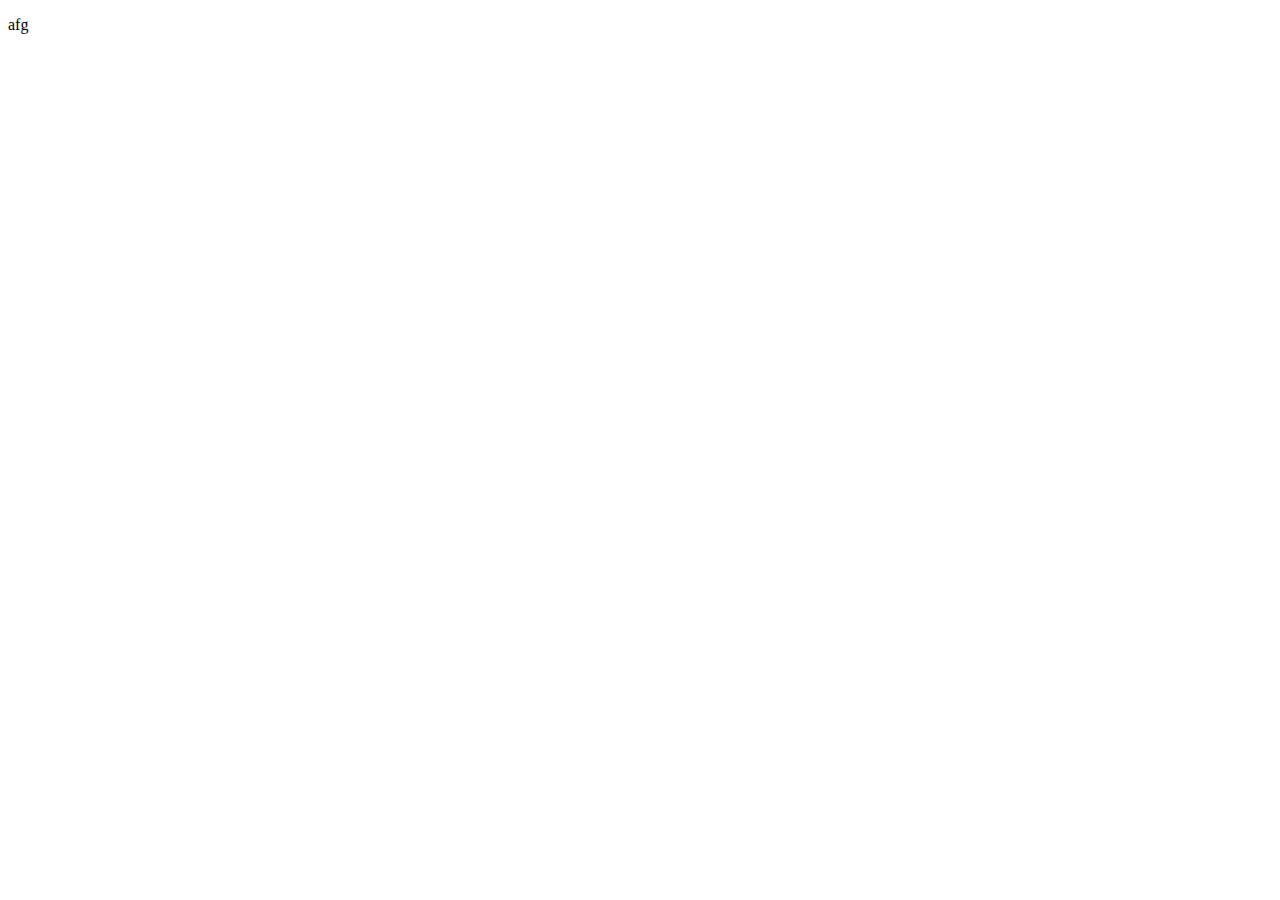
==== index.html @ 908c3b79 "ch" ====
<!DOCTYPE html>
<html lang="en">
<head>
    <meta charset="UTF-8">
    <meta name="viewport" content="width=device-width, initial-scale=1.0">
    <title>Document</title>
    <link rel="stylesheet" href="ah.css">
</head>
<body>
    <p>afg</p>
    
</body>
</html>
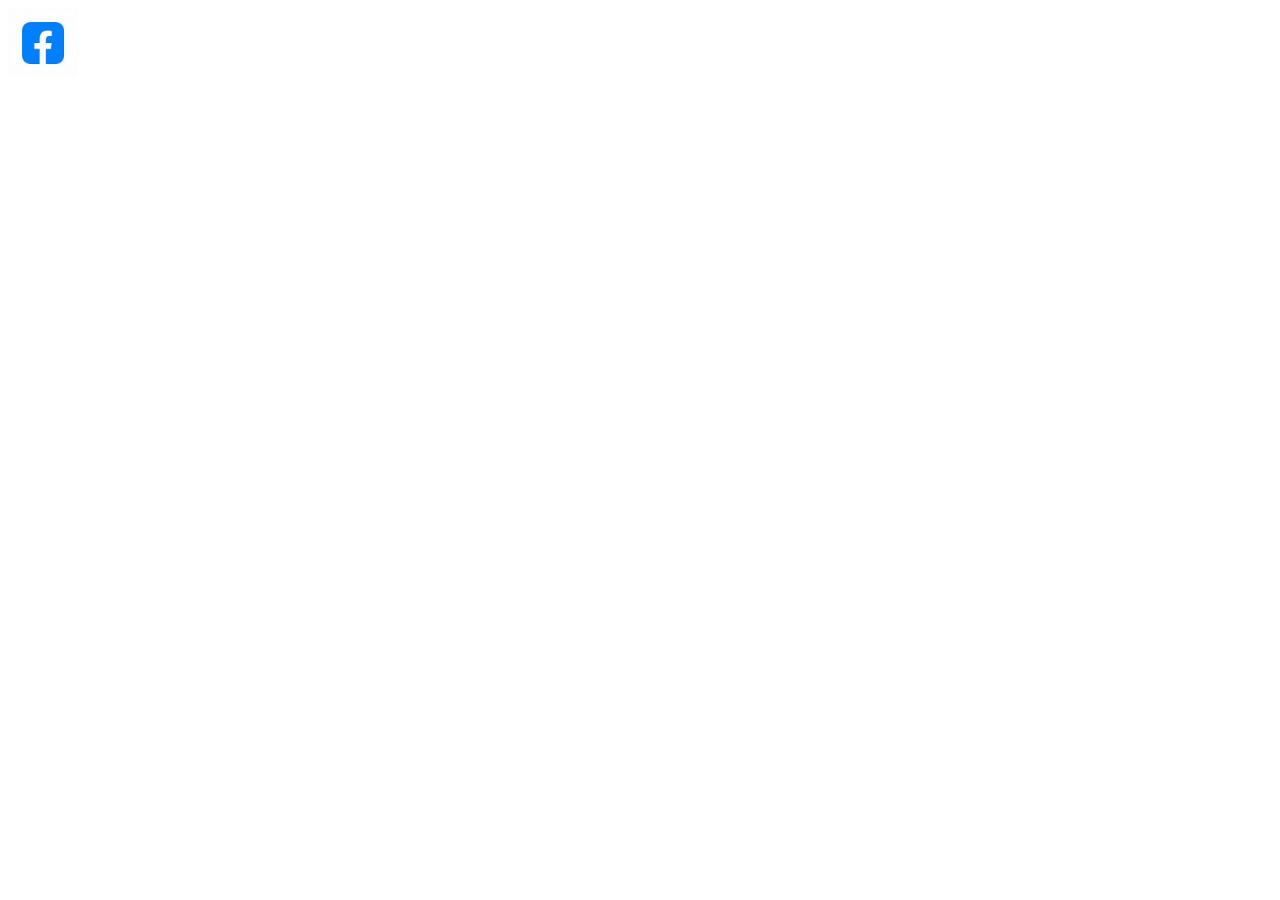
==== commit 58529134: "f" ====
--- a/index.html
+++ b/index.html
@@ -3,11 +3,16 @@
 <head>
     <meta charset="UTF-8">
     <meta name="viewport" content="width=device-width, initial-scale=1.0">
-    <title>Document</title>
-    <link rel="stylesheet" href="ah.css">
+    <title>Facebook clone</title>
+    <link rel="stylesheet" href="style.css">
+    <script src="https://kit.fontawesome.com/695669c5ad.js" crossorigin="anonymous"></script>
+
 </head>
 <body>
-    <p>afg</p>
+    <div class="fa">
+        <img src="facebook.jpg" height="70px" width="70px">
+    </div>
+    
     
 </body>
 </html>--- a/style.css
+++ b/style.css
@@ -0,0 +1,5 @@
+body{
+    font-family: 'Gill Sans', 'Gill Sans MT', Calibri, 'Trebuchet MS', sans-serif;
+    text-decoration: solid;
+    text-transform: capitalize;
+}
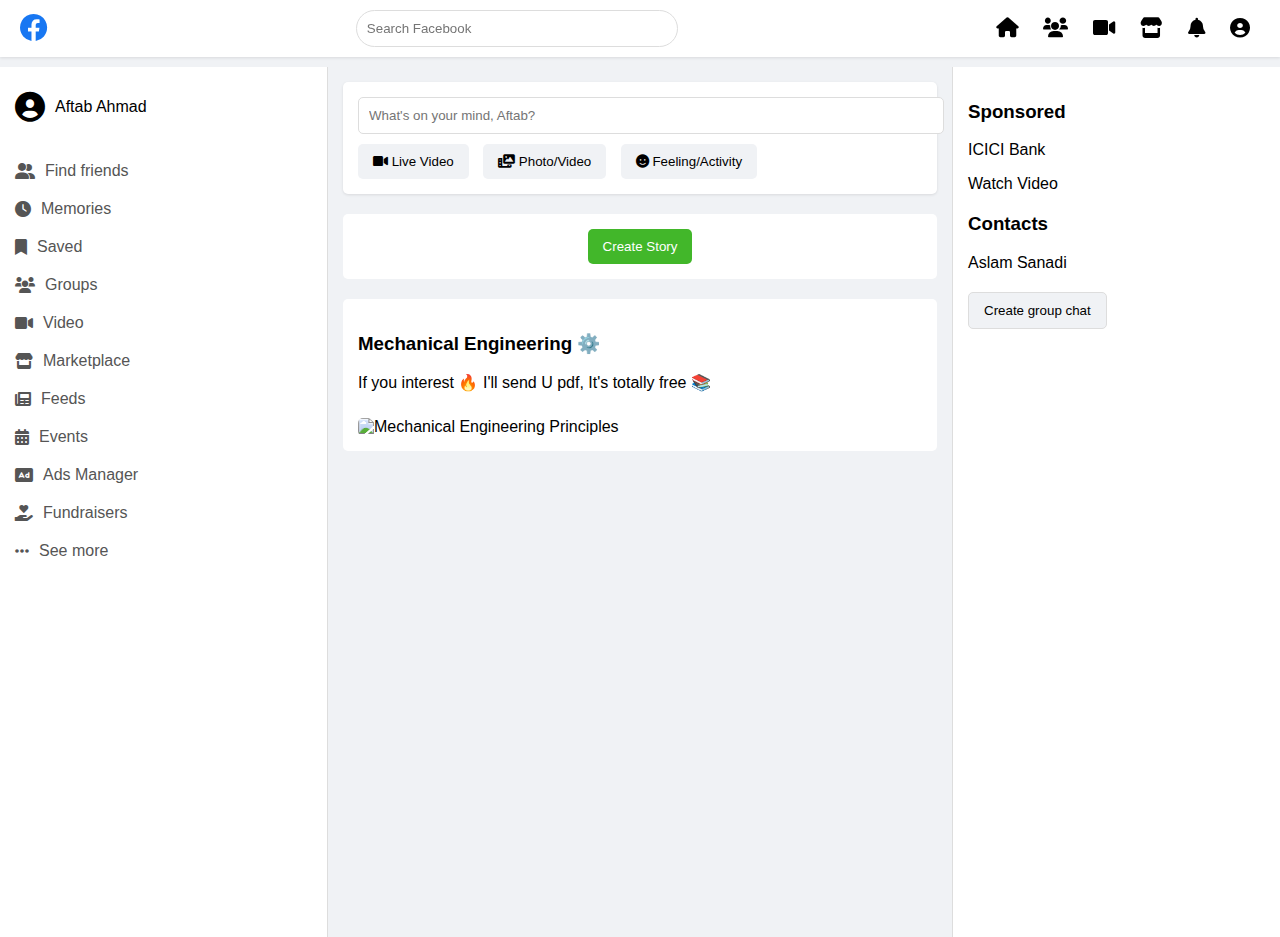
==== commit 535ab99c: "a" ====
--- a/index.html
+++ b/index.html
@@ -3,16 +3,89 @@
 <head>
     <meta charset="UTF-8">
     <meta name="viewport" content="width=device-width, initial-scale=1.0">
-    <title>Facebook clone</title>
+    <title>Facebook Clone</title>
     <link rel="stylesheet" href="style.css">
-    <script src="https://kit.fontawesome.com/695669c5ad.js" crossorigin="anonymous"></script>
-
+    <link href="https://cdnjs.cloudflare.com/ajax/libs/font-awesome/6.0.0-beta3/css/all.min.css" rel="stylesheet">
 </head>
 <body>
-    <div class="fa">
-        <img src="facebook.jpg" height="70px" width="70px">
+    <div class="container">
+        <!-- Header -->
+        <div class="header">
+            <div class="logo">
+                <i class="fab fa-facebook"></i>
+            </div>
+            <div class="search-bar">
+                <input type="text" placeholder="Search Facebook">
+            </div>
+            <div class="nav-icons">
+                <i class="fas fa-home"></i>
+                <i class="fas fa-users"></i>
+                <i class="fas fa-video"></i>
+                <i class="fas fa-store"></i>
+                <i class="fas fa-bell"></i>
+                <i class="fas fa-user-circle"></i>
+            </div>
+        </div>
+
+        <!-- Main Layout -->
+        <div class="layout">
+            <!-- Sidebar -->
+            <div class="sidebar">
+                <div class="user-info">
+                    <i class="fas fa-user-circle"></i>
+                    <p>Aftab Ahmad</p>
+                </div>
+                <ul>
+                    <li><i class="fas fa-user-friends"></i> Find friends</li>
+                    <li><i class="fas fa-clock"></i> Memories</li>
+                    <li><i class="fas fa-bookmark"></i> Saved</li>
+                    <li><i class="fas fa-users"></i> Groups</li>
+                    <li><i class="fas fa-video"></i> Video</li>
+                    <li><i class="fas fa-store"></i> Marketplace</li>
+                    <li><i class="fas fa-newspaper"></i> Feeds</li>
+                    <li><i class="fas fa-calendar-alt"></i> Events</li>
+                    <li><i class="fas fa-ad"></i> Ads Manager</li>
+                    <li><i class="fas fa-hand-holding-heart"></i> Fundraisers</li>
+                    <li><i class="fas fa-ellipsis-h"></i> See more</li>
+                </ul>
+            </div>
+
+            <!-- Feed -->
+            <div class="feed">
+                <div class="create-post">
+                    <input type="text" placeholder="What's on your mind, Aftab?">
+                    <div class="post-options">
+                        <button><i class="fas fa-video"></i> Live Video</button>
+                        <button><i class="fas fa-photo-video"></i> Photo/Video</button>
+                        <button><i class="fas fa-smile"></i> Feeling/Activity</button>
+                    </div>
+                </div>
+                <div class="story">
+                    <button>Create Story</button>
+                </div>
+                <div class="post">
+                    <h3>Mechanical Engineering ⚙️</h3>
+                    <p>If you interest 🔥 I'll send U pdf, It's totally free 📚</p>
+                    <img src="mechanical-book.jpg" alt="Mechanical Engineering Principles">
+                </div>
+            </div>
+
+            <!-- Right Sidebar -->
+            <div class="right-sidebar">
+                <div class="sponsored">
+                    <h3>Sponsored</h3>
+                    <p>ICICI Bank</p>
+                    <p>Watch Video</p>
+                </div>
+                <div class="contacts">
+                    <h3>Contacts</h3>
+                    <p>Aslam Sanadi</p>
+                </div>
+                <div class="group-chats">
+                    <button>Create group chat</button>
+                </div>
+            </div>
+        </div>
     </div>
-    
-    
 </body>
-</html>+</html>
--- a/style.css
+++ b/style.css
@@ -1,5 +1,164 @@
-body{
-    font-family: 'Gill Sans', 'Gill Sans MT', Calibri, 'Trebuchet MS', sans-serif;
-    text-decoration: solid;
-    text-transform: capitalize;
+/* General Reset */
+body {
+    font-family: Arial, sans-serif;
+    margin: 0;
+    padding: 0;
+    background-color: #f0f2f5;
 }
+
+/* Header */
+.header {
+    display: flex;
+    align-items: center;
+    justify-content: space-between;
+    background-color: #fff;
+    padding: 10px 20px;
+    box-shadow: 0 1px 3px rgba(0, 0, 0, 0.1);
+    position: sticky;
+    top: 0;
+    z-index: 1000;
+}
+
+.header .logo {
+    font-size: 28px;
+    color: #1877f2;
+}
+
+.header .search-bar input {
+    width: 300px;
+    padding: 10px;
+    border-radius: 20px;
+    border: 1px solid #ddd;
+}
+
+.header .nav-icons i {
+    margin: 0 10px;
+    font-size: 20px;
+    cursor: pointer;
+}
+
+/* Layout */
+.layout {
+    display: flex;
+    margin-top: 10px;
+}
+
+/* Sidebar */
+.sidebar {
+    flex: 1;
+    background-color: #fff;
+    padding: 15px;
+    height: calc(100vh - 60px);
+    overflow-y: auto;
+    border-right: 1px solid #ddd;
+}
+
+.sidebar .user-info {
+    display: flex;
+    align-items: center;
+    margin-bottom: 20px;
+}
+
+.sidebar .user-info i {
+    font-size: 30px;
+    margin-right: 10px;
+}
+
+.sidebar ul {
+    list-style: none;
+    padding: 0;
+}
+
+.sidebar ul li {
+    display: flex;
+    align-items: center;
+    padding: 10px 0;
+    cursor: pointer;
+    color: #555;
+}
+
+.sidebar ul li i {
+    margin-right: 10px;
+}
+
+/* Feed */
+.feed {
+    flex: 2;
+    padding: 15px;
+}
+
+.create-post {
+    background-color: #fff;
+    padding: 15px;
+    border-radius: 5px;
+    margin-bottom: 20px;
+    box-shadow: 0 1px 3px rgba(0, 0, 0, 0.1);
+}
+
+.create-post input {
+    width: 100%;
+    padding: 10px;
+    border-radius: 5px;
+    border: 1px solid #ddd;
+    margin-bottom: 10px;
+}
+
+.post-options button {
+    background-color: #f0f2f5;
+    border: none;
+    padding: 10px 15px;
+    margin-right: 10px;
+    border-radius: 5px;
+    cursor: pointer;
+}
+
+.story {
+    background-color: #fff;
+    padding: 15px;
+    border-radius: 5px;
+    margin-bottom: 20px;
+    text-align: center;
+}
+
+.story button {
+    padding: 10px 15px;
+    background-color: #42b72a;
+    color: white;
+    border: none;
+    border-radius: 5px;
+    cursor: pointer;
+}
+
+.post {
+    background-color: #fff;
+    padding: 15px;
+    border-radius: 5px;
+    margin-bottom: 20px;
+}
+
+.post img {
+    width: 100%;
+    border-radius: 5px;
+    margin-top: 10px;
+}
+
+/* Right Sidebar */
+.right-sidebar {
+    flex: 1;
+    background-color: #fff;
+    padding: 15px;
+    border-left: 1px solid #ddd;
+    height: calc(100vh - 60px);
+}
+
+.sponsored, .contacts, .group-chats {
+    margin-bottom: 20px;
+}
+
+.group-chats button {
+    background-color: #f0f2f5;
+    border: 1px solid #ddd;
+    padding: 10px 15px;
+    border-radius: 5px;
+    cursor: pointer;
+}
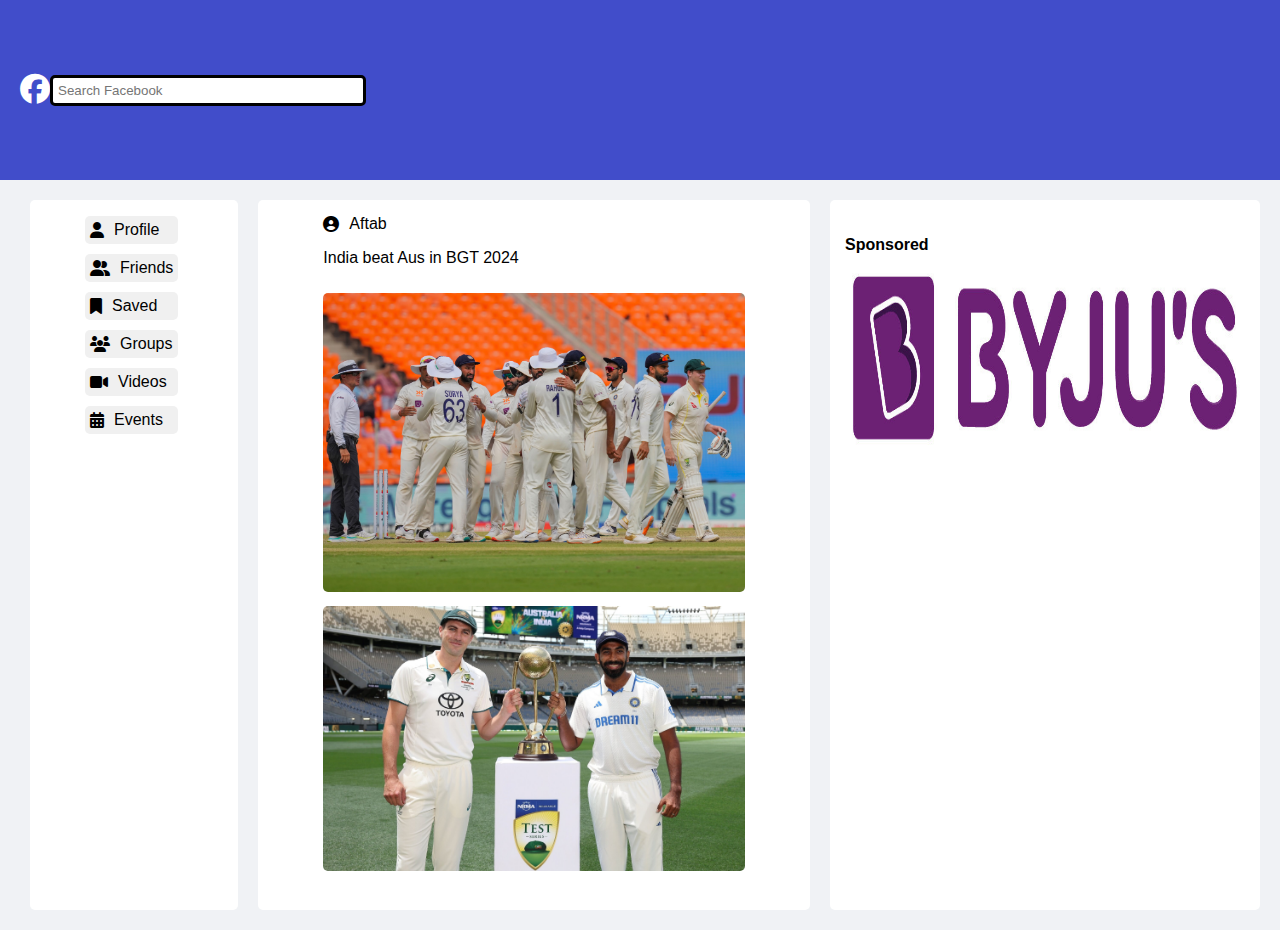
==== commit 5c7b3645: "Facebook cl" ====
--- a/index.html
+++ b/index.html
@@ -4,88 +4,54 @@
     <meta charset="UTF-8">
     <meta name="viewport" content="width=device-width, initial-scale=1.0">
     <title>Facebook Clone</title>
+    <link rel="stylesheet" href="https://cdnjs.cloudflare.com/ajax/libs/font-awesome/6.5.0/css/all.min.css">
     <link rel="stylesheet" href="style.css">
-    <link href="https://cdnjs.cloudflare.com/ajax/libs/font-awesome/6.0.0-beta3/css/all.min.css" rel="stylesheet">
 </head>
 <body>
-    <div class="container">
-        <!-- Header -->
-        <div class="header">
-            <div class="logo">
-                <i class="fab fa-facebook"></i>
-            </div>
-            <div class="search-bar">
-                <input type="text" placeholder="Search Facebook">
-            </div>
-            <div class="nav-icons">
-                <i class="fas fa-home"></i>
-                <i class="fas fa-users"></i>
-                <i class="fas fa-video"></i>
-                <i class="fas fa-store"></i>
-                <i class="fas fa-bell"></i>
-                <i class="fas fa-user-circle"></i>
+<div class="header">
+        <div class="logo">
+            <i class="fab fa-facebook"></i>
+        </div>
+        <div class="search-bar">
+            <input type="text" placeholder="Search Facebook">
+        </div>
+        <div class="header-icons">
+            <i class="fas fa-home"></i>
+            <i class="fas fa-user-friends"></i>
+            <i class="fas fa-bell"></i>
+            <i class="fas fa-user-circle"></i>
+        </div>
+    </div>
+   <div class="main-container">
+        <div class="sidebar">
+            <ul>
+                <li><i class="fas fa-user"></i> Profile</li>
+                <li><i class="fas fa-user-friends"></i> Friends</li>
+                <li><i class="fas fa-bookmark"></i> Saved</li>
+                <li><i class="fas fa-users"></i> Groups</li>
+                <li><i class="fas fa-video"></i> Videos</li>
+                <li><i class="fas fa-calendar-alt"></i> Events</li>
+            </ul>
+        </div>
+        <div class="feed">
+            <div class="post">
+                <div class="post-header">
+                    <i class="fas fa-user-circle"></i>
+                    <span>Aftab</span>
+                </div>
+                <div class="post-content">
+                    <p>India beat Aus in BGT 2024</p>
+                    <img src="India.avif">
+                    <img src="india.2.jpg">
+                </div>
             </div>
         </div>
-
-        <!-- Main Layout -->
-        <div class="layout">
-            <!-- Sidebar -->
-            <div class="sidebar">
-                <div class="user-info">
-                    <i class="fas fa-user-circle"></i>
-                    <p>Aftab Ahmad</p>
-                </div>
-                <ul>
-                    <li><i class="fas fa-user-friends"></i> Find friends</li>
-                    <li><i class="fas fa-clock"></i> Memories</li>
-                    <li><i class="fas fa-bookmark"></i> Saved</li>
-                    <li><i class="fas fa-users"></i> Groups</li>
-                    <li><i class="fas fa-video"></i> Video</li>
-                    <li><i class="fas fa-store"></i> Marketplace</li>
-                    <li><i class="fas fa-newspaper"></i> Feeds</li>
-                    <li><i class="fas fa-calendar-alt"></i> Events</li>
-                    <li><i class="fas fa-ad"></i> Ads Manager</li>
-                    <li><i class="fas fa-hand-holding-heart"></i> Fundraisers</li>
-                    <li><i class="fas fa-ellipsis-h"></i> See more</li>
-                </ul>
-            </div>
-
-            <!-- Feed -->
-            <div class="feed">
-                <div class="create-post">
-                    <input type="text" placeholder="What's on your mind, Aftab?">
-                    <div class="post-options">
-                        <button><i class="fas fa-video"></i> Live Video</button>
-                        <button><i class="fas fa-photo-video"></i> Photo/Video</button>
-                        <button><i class="fas fa-smile"></i> Feeling/Activity</button>
-                    </div>
-                </div>
-                <div class="story">
-                    <button>Create Story</button>
-                </div>
-                <div class="post">
-                    <h3>Mechanical Engineering ⚙️</h3>
-                    <p>If you interest 🔥 I'll send U pdf, It's totally free 📚</p>
-                    <img src="mechanical-book.jpg" alt="Mechanical Engineering Principles">
-                </div>
-            </div>
-
-            <!-- Right Sidebar -->
-            <div class="right-sidebar">
-                <div class="sponsored">
-                    <h3>Sponsored</h3>
-                    <p>ICICI Bank</p>
-                    <p>Watch Video</p>
-                </div>
-                <div class="contacts">
-                    <h3>Contacts</h3>
-                    <p>Aslam Sanadi</p>
-                </div>
-                <div class="group-chats">
-                    <button>Create group chat</button>
-                </div>
+        <div class="right-sidebar">
+            <div class="sponsored">
+                <h4>Sponsored</h4>
+                <img src="byju.jpg" alt="Ad">
             </div>
         </div>
     </div>
 </body>
-</html>
+</html>--- a/style.css
+++ b/style.css
@@ -1,164 +1,102 @@
-/* General Reset */
+
 body {
     font-family: Arial, sans-serif;
     margin: 0;
     padding: 0;
     background-color: #f0f2f5;
 }
-
-/* Header */
 .header {
     display: flex;
+    justify-content: space-between;
     align-items: center;
-    justify-content: space-between;
-    background-color: #fff;
     padding: 10px 20px;
-    box-shadow: 0 1px 3px rgba(0, 0, 0, 0.1);
-    position: sticky;
-    top: 0;
-    z-index: 1000;
+    background-color: #0211babb;
+    color: white;
+    
 }
-
 .header .logo {
-    font-size: 28px;
-    color: #1877f2;
+    font-size: 30px;
 }
 
 .header .search-bar input {
     width: 300px;
-    padding: 10px;
-    border-radius: 20px;
-    border: 1px solid #ddd;
+    padding: 5px;
+    border-radius: 5px;
+    border:3px solid black;
+    margin-right: 1090px;
+    
+    
 }
 
-.header .nav-icons i {
-    margin: 0 10px;
+.header .header-icons i {
     font-size: 20px;
+    margin:  10px;
     cursor: pointer;
 }
-
-/* Layout */
-.layout {
+.main-container {
     display: flex;
-    margin-top: 10px;
+    padding: 20px;
+    gap: 20px;
+}
+.sidebar {
+    width: 200px;
+    background: white;
+    padding-left: 15px;
+    border-radius: 5px;
+    margin-left: 10px;
+    padding-right:40px ;
+    
+}
+.sidebar ul li {
+    margin: 10px 0;
+    display: flex;
+    align-items: center;
+    gap: 10px;
+    cursor: pointer;
+    background: #f0f0f0;
+    padding: 5px;
+    border-radius: 5px;
+   margin-right: 20px;
+}
+.feed {
+    
+    background: white;
+    padding: 15px;
+    border-radius: 5px;
+   
 }
 
-/* Sidebar */
-.sidebar {
-    flex: 1;
-    background-color: #fff;
-    padding: 15px;
-    height: calc(100vh - 60px);
-    overflow-y: auto;
-    border-right: 1px solid #ddd;
+.post {
+    margin-bottom: 20px;
+    padding-left: 50px;
+    padding-right: 50px;
 }
 
-.sidebar .user-info {
+.post-header {
     display: flex;
     align-items: center;
-    margin-bottom: 20px;
-}
-
-.sidebar .user-info i {
-    font-size: 30px;
-    margin-right: 10px;
-}
-
-.sidebar ul {
-    list-style: none;
-    padding: 0;
-}
-
-.sidebar ul li {
-    display: flex;
-    align-items: center;
-    padding: 10px 0;
-    cursor: pointer;
-    color: #555;
-}
-
-.sidebar ul li i {
-    margin-right: 10px;
-}
-
-/* Feed */
-.feed {
-    flex: 2;
-    padding: 15px;
-}
-
-.create-post {
-    background-color: #fff;
-    padding: 15px;
-    border-radius: 5px;
-    margin-bottom: 20px;
-    box-shadow: 0 1px 3px rgba(0, 0, 0, 0.1);
-}
-
-.create-post input {
-    width: 100%;
-    padding: 10px;
-    border-radius: 5px;
-    border: 1px solid #ddd;
+    gap: 10px;
     margin-bottom: 10px;
 }
 
-.post-options button {
-    background-color: #f0f2f5;
-    border: none;
-    padding: 10px 15px;
-    margin-right: 10px;
-    border-radius: 5px;
-    cursor: pointer;
-}
-
-.story {
-    background-color: #fff;
-    padding: 15px;
-    border-radius: 5px;
-    margin-bottom: 20px;
-    text-align: center;
-}
-
-.story button {
-    padding: 10px 15px;
-    background-color: #42b72a;
-    color: white;
-    border: none;
-    border-radius: 5px;
-    cursor: pointer;
-}
-
-.post {
-    background-color: #fff;
-    padding: 15px;
-    border-radius: 5px;
-    margin-bottom: 20px;
-}
-
-.post img {
+.post-content img {
     width: 100%;
     border-radius: 5px;
     margin-top: 10px;
 }
-
-/* Right Sidebar */
 .right-sidebar {
-    flex: 1;
-    background-color: #fff;
+    width: 400px;
+    background: white;
     padding: 15px;
-    border-left: 1px solid #ddd;
-    height: calc(100vh - 60px);
+    border-radius: 5px;
+    
+}
+.right-sidebar h4 {
+    margin-bottom: 5px;
 }
 
-.sponsored, .contacts, .group-chats {
-    margin-bottom: 20px;
-}
-
-.group-chats button {
-    background-color: #f0f2f5;
-    border: 1px solid #ddd;
-    padding: 10px 15px;
-    border-radius: 5px;
-    cursor: pointer;
-}
+.right-sidebar img{
+    height: 200px;
+    width: 400px;
+    
+}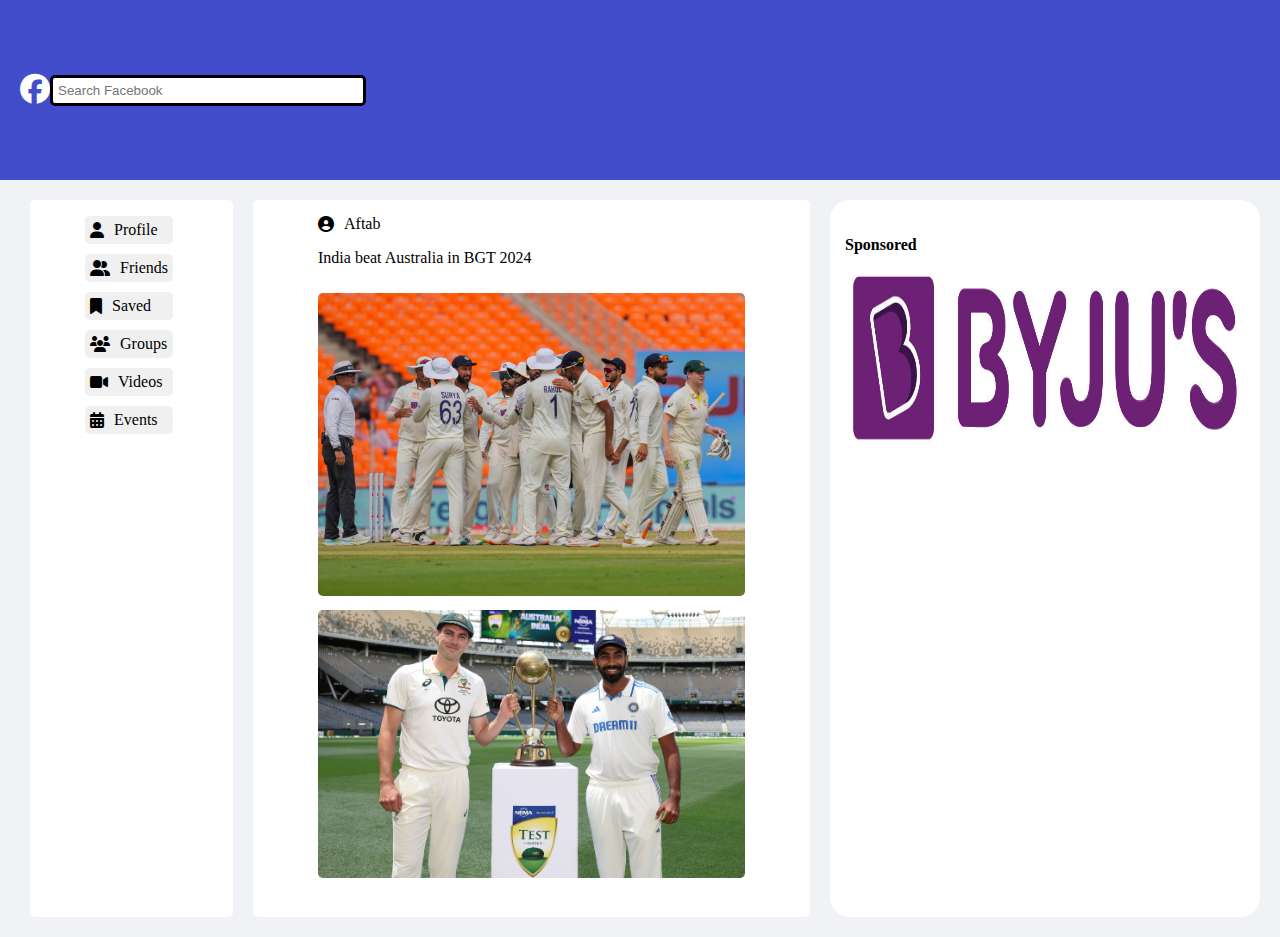
==== commit 470324d3: "facebook" ====
--- a/index.html
+++ b/index.html
@@ -40,7 +40,7 @@
                     <span>Aftab</span>
                 </div>
                 <div class="post-content">
-                    <p>India beat Aus in BGT 2024</p>
+                    <p>India beat Australia in BGT 2024</p>
                     <img src="India.avif">
                     <img src="india.2.jpg">
                 </div>
@@ -49,7 +49,7 @@
         <div class="right-sidebar">
             <div class="sponsored">
                 <h4>Sponsored</h4>
-                <img src="byju.jpg" alt="Ad">
+                <img src="byju.jpg">
             </div>
         </div>
     </div>
--- a/style.css
+++ b/style.css
@@ -1,6 +1,6 @@
 
 body {
-    font-family: Arial, sans-serif;
+    font-family: inherit;
     margin: 0;
     padding: 0;
     background-color: #f0f2f5;
@@ -88,7 +88,7 @@
     width: 400px;
     background: white;
     padding: 15px;
-    border-radius: 5px;
+    border-radius: 20px;
     
 }
 .right-sidebar h4 {
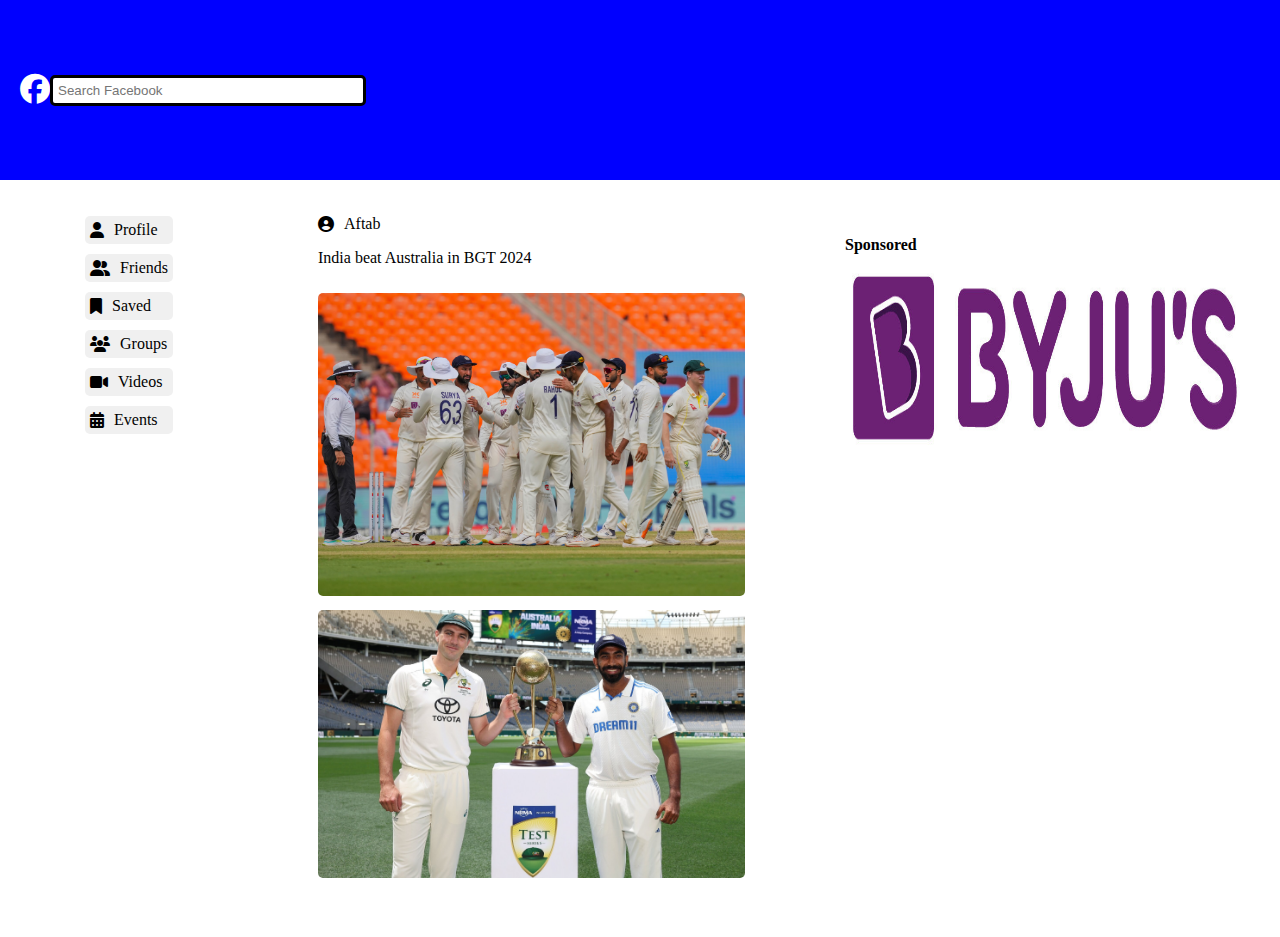
==== commit 4fe23931: "facebook" ====
--- a/index.html
+++ b/index.html
@@ -22,6 +22,9 @@
             <i class="fas fa-user-circle"></i>
         </div>
     </div>
+
+
+    
    <div class="main-container">
         <div class="sidebar">
             <ul>
--- a/style.css
+++ b/style.css
@@ -3,14 +3,14 @@
     font-family: inherit;
     margin: 0;
     padding: 0;
-    background-color: #f0f2f5;
+    background-color: white;
 }
 .header {
     display: flex;
     justify-content: space-between;
     align-items: center;
     padding: 10px 20px;
-    background-color: #0211babb;
+    background-color: blue;
     color: white;
     
 }
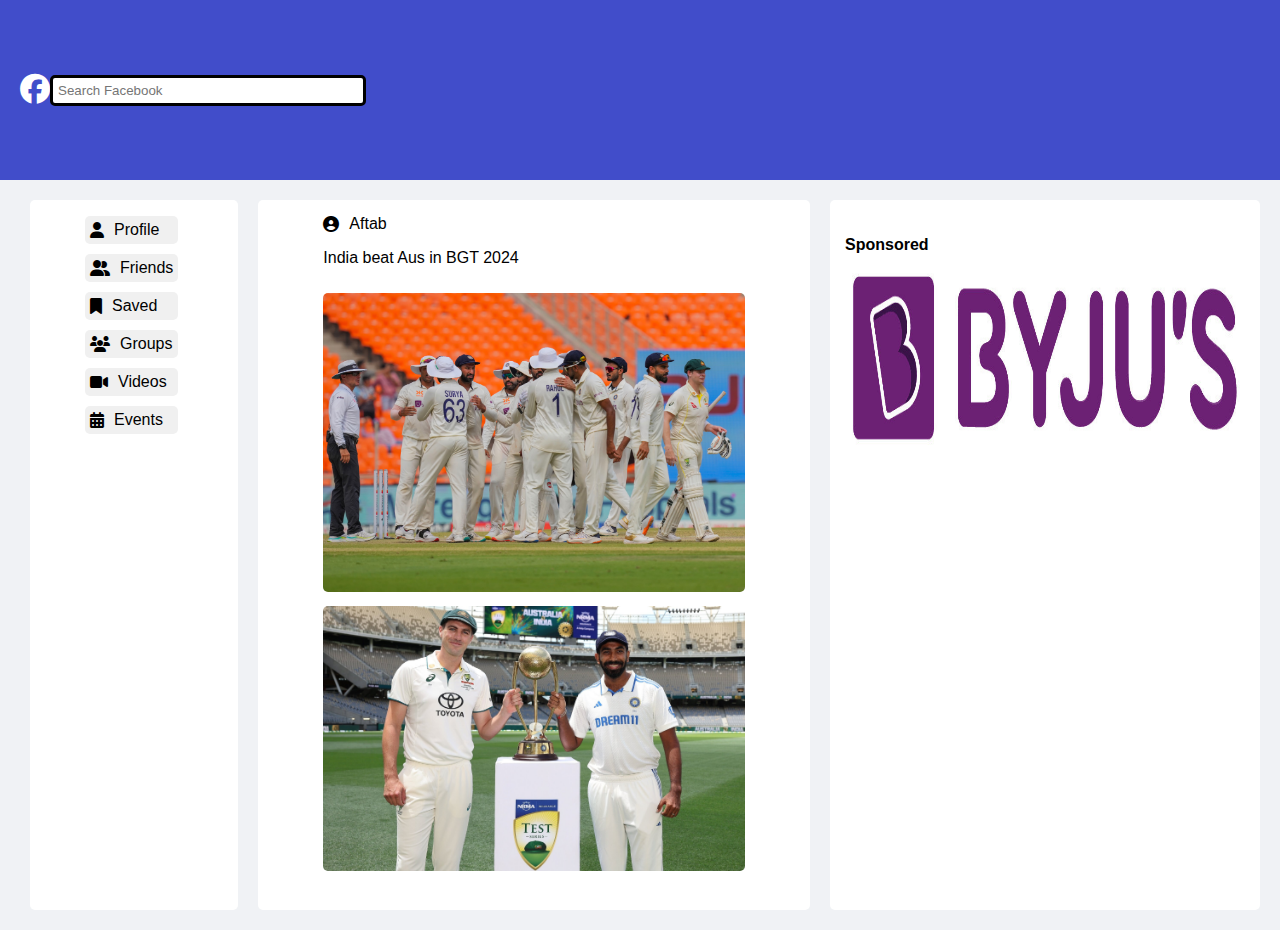
==== commit 01717bfd: "fa" ====
--- a/index.html
+++ b/index.html
@@ -8,7 +8,8 @@
     <link rel="stylesheet" href="style.css">
 </head>
 <body>
-<div class="header">
+
+    <div class="header">
         <div class="logo">
             <i class="fab fa-facebook"></i>
         </div>
@@ -23,9 +24,9 @@
         </div>
     </div>
 
-
-    
-   <div class="main-container">
+    <!-- Main Content -->
+    <div class="main-container">
+        <!-- Sidebar -->
         <div class="sidebar">
             <ul>
                 <li><i class="fas fa-user"></i> Profile</li>
@@ -36,6 +37,8 @@
                 <li><i class="fas fa-calendar-alt"></i> Events</li>
             </ul>
         </div>
+
+        <!-- Feed Section -->
         <div class="feed">
             <div class="post">
                 <div class="post-header">
@@ -43,18 +46,21 @@
                     <span>Aftab</span>
                 </div>
                 <div class="post-content">
-                    <p>India beat Australia in BGT 2024</p>
+                    <p>India beat Aus in BGT 2024</p>
                     <img src="India.avif">
                     <img src="india.2.jpg">
                 </div>
             </div>
         </div>
+
+        <!-- Right Sidebar -->
         <div class="right-sidebar">
             <div class="sponsored">
                 <h4>Sponsored</h4>
-                <img src="byju.jpg">
+                <img src="byju.jpg" alt="Ad">
             </div>
-        </div>
+           
+        
     </div>
 </body>
 </html>--- a/style.css
+++ b/style.css
@@ -1,16 +1,16 @@
 
 body {
-    font-family: inherit;
+    font-family: Arial, sans-serif;
     margin: 0;
     padding: 0;
-    background-color: white;
+    background-color: #f0f2f5;
 }
 .header {
     display: flex;
     justify-content: space-between;
     align-items: center;
     padding: 10px 20px;
-    background-color: blue;
+    background-color: #0211babb;
     color: white;
     
 }
@@ -58,6 +58,8 @@
     border-radius: 5px;
    margin-right: 20px;
 }
+
+
 .feed {
     
     background: white;
@@ -84,16 +86,21 @@
     border-radius: 5px;
     margin-top: 10px;
 }
+
+
 .right-sidebar {
     width: 400px;
     background: white;
     padding: 15px;
-    border-radius: 20px;
+    border-radius: 5px;
     
 }
+
 .right-sidebar h4 {
     margin-bottom: 5px;
 }
+
+
 
 .right-sidebar img{
     height: 200px;
